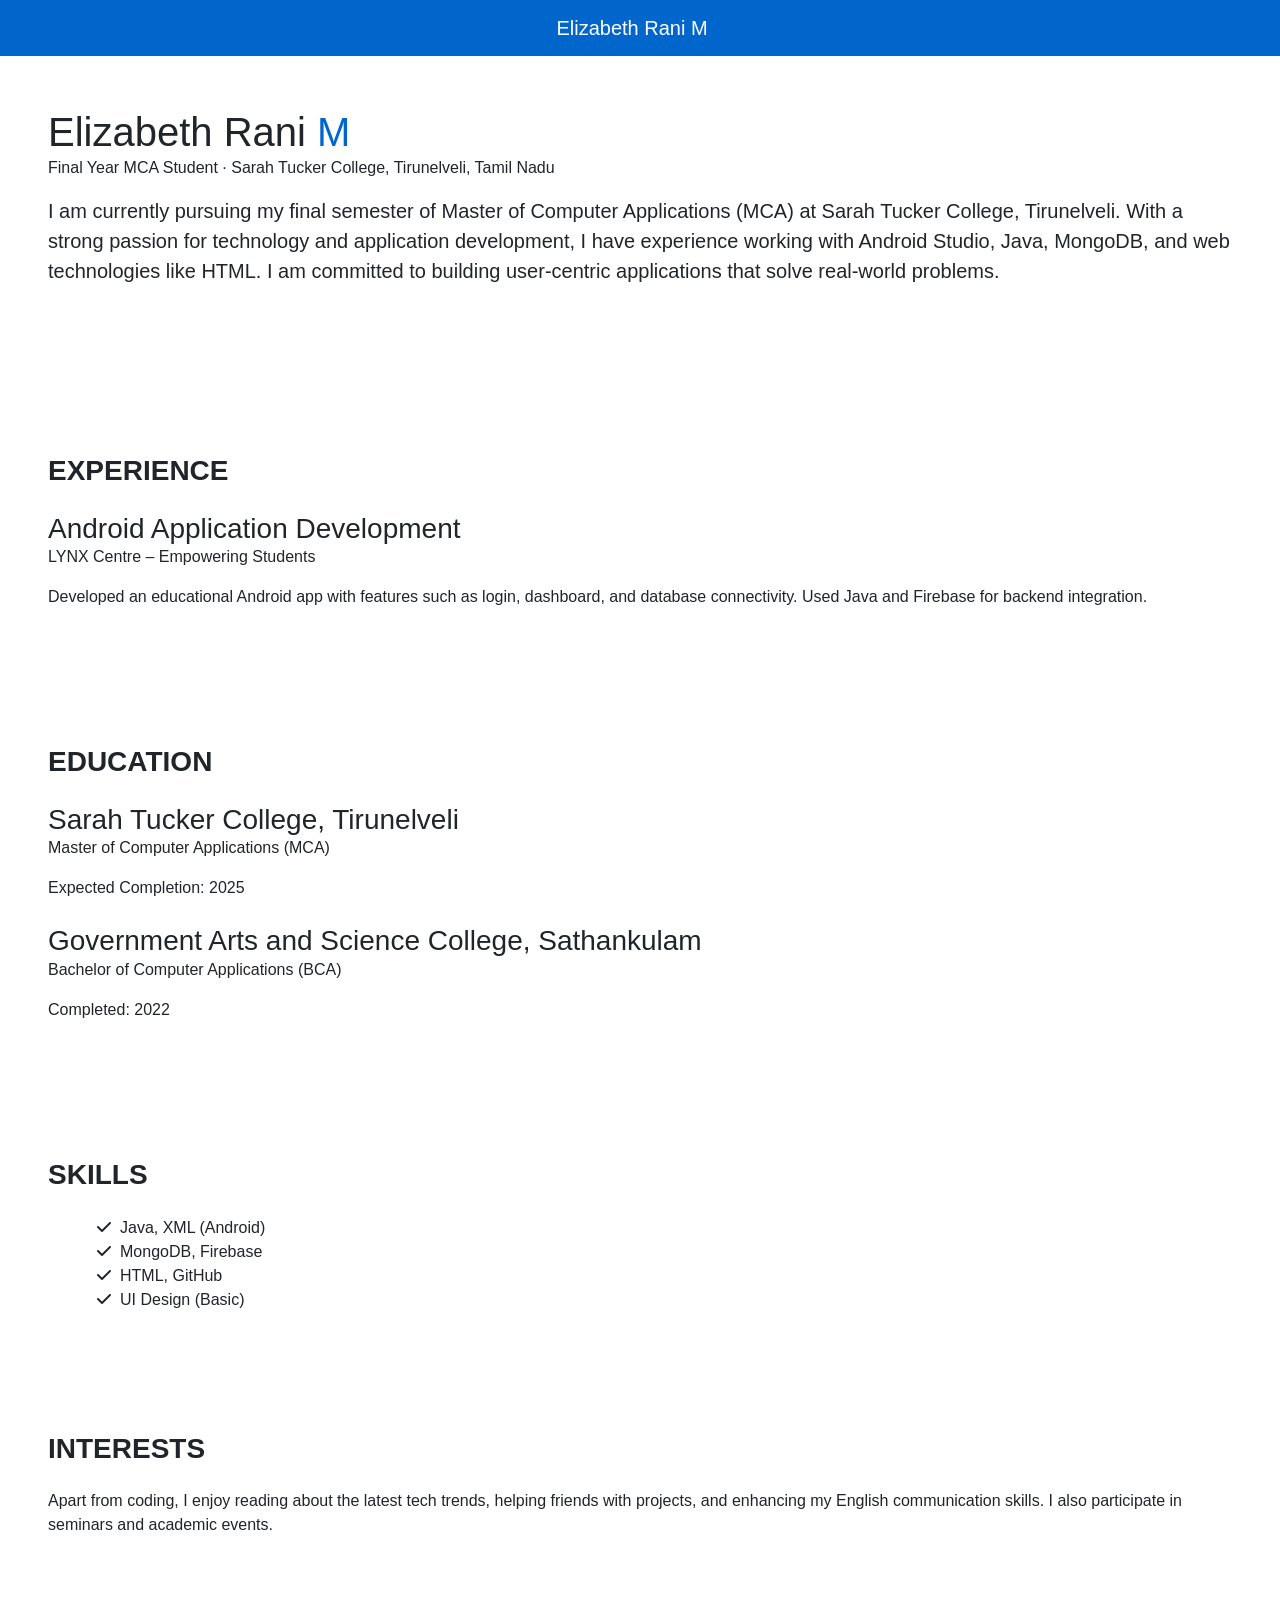
==== eliza.html @ 860604d1 "Update eliza.html" ====
<!DOCTYPE html>
<html lang="en">

<head>
    <meta charset="utf-8" />
    <meta name="viewport" content="width=device-width, initial-scale=1" />
    <meta name="description" content="Elizabeth Rani M - Resume" />
    <title>Elizabeth Rani M - Resume</title>
    <link rel="icon" type="image/x-icon" href="favicon.ico" />
    <link href="https://cdn.jsdelivr.net/npm/bootstrap@5.3.0/dist/css/bootstrap.min.css" rel="stylesheet" />
    <link href="https://cdnjs.cloudflare.com/ajax/libs/font-awesome/6.5.0/css/all.min.css" rel="stylesheet" />
    <style>
        body {
            font-family: 'Segoe UI', sans-serif;
        }

        .bg-primary {
            background-color: #0066cc !important;
        }

        .text-primary {
            color: #0066cc !important;
        }

        .resume-section {
            padding: 60px 0;
        }

        .resume-section-heading {
            font-size: 1.75rem;
            text-transform: uppercase;
            font-weight: 700;
            margin-bottom: 1.5rem;
        }

        .fa-ul {
            padding-left: 2em;
        }
    </style>
</head>

<body>
    <!-- Sidebar -->
    <nav class="navbar navbar-expand-lg navbar-dark bg-primary fixed-top" id="sideNav">
        <div class="container-fluid d-flex flex-column align-items-center">
            <a class="navbar-brand js-scroll-trigger text-center" href="#">
                <span class="d-block d-lg-none">Elizabeth Rani M</span>
                <span class="d-none d-lg-block text-white">Elizabeth Rani M</span>
            </a>
        </div>
    </nav>

    <!-- Page Content -->
    <div class="container-fluid p-5" style="margin-left: 0;">
        <!-- About -->
        <section class="resume-section" id="about">
            <div class="my-auto">
                <h1 class="mb-0">Elizabeth Rani <span class="text-primary">M</span></h1>
                <div class="subheading mb-3">
                    Final Year MCA Student · Sarah Tucker College, Tirunelveli, Tamil Nadu
                </div>
                <p class="lead mb-5">
                    I am currently pursuing my final semester of Master of Computer Applications (MCA) at Sarah Tucker College, Tirunelveli. With a strong passion for technology and application development, I have experience working with Android Studio, Java, MongoDB, and web technologies like HTML. I am committed to building user-centric applications that solve real-world problems.
                </p>
            </div>
        </section>

        <!-- Experience -->
        <section class="resume-section" id="experience">
            <h2 class="resume-section-heading text-uppercase">Experience</h2>
            <div>
                <h3 class="mb-0">Android Application Development</h3>
                <div class="subheading mb-3">LYNX Centre – Empowering Students</div>
                <p>
                    Developed an educational Android app with features such as login, dashboard, and database connectivity. Used Java and Firebase for backend integration.
                </p>
            </div>
        </section>

        <!-- Education -->
        <section class="resume-section" id="education">
            <h2 class="resume-section-heading text-uppercase">Education</h2>
            <div>
                <h3 class="mb-0">Sarah Tucker College, Tirunelveli</h3>
                <div class="subheading mb-3">Master of Computer Applications (MCA)</div>
                <p>Expected Completion: 2025</p>
            </div>
            <div class="mt-4">
                <h3 class="mb-0">Government Arts and Science College, Sathankulam</h3>
                <div class="subheading mb-3">Bachelor of Computer Applications (BCA)</div>
                <p>Completed: 2022</p>
            </div>
        </section>

        <!-- Skills -->
        <section class="resume-section" id="skills">
            <h2 class="resume-section-heading text-uppercase">Skills</h2>
            <ul class="fa-ul mb-0">
                <li><span class="fa-li"><i class="fas fa-check"></i></span>Java, XML (Android)</li>
                <li><span class="fa-li"><i class="fas fa-check"></i></span>MongoDB, Firebase</li>
                <li><span class="fa-li"><i class="fas fa-check"></i></span>HTML, GitHub</li>
                <li><span class="fa-li"><i class="fas fa-check"></i></span>UI Design (Basic)</li>
            </ul>
        </section>

        <!-- Interests -->
        <section class="resume-section" id="interests">
            <h2 class="resume-section-heading text-uppercase">Interests</h2>
            <p>
                Apart from coding, I enjoy reading about the latest tech trends, helping friends with projects, and enhancing my English communication skills. I also participate in seminars and academic events.
            </p>
        </section>
    </div>

    <script src="https://cdn.jsdelivr.net/npm/bootstrap@5.3.0/dist/js/bootstrap.bundle.min.js"></script>
</body>

</html>
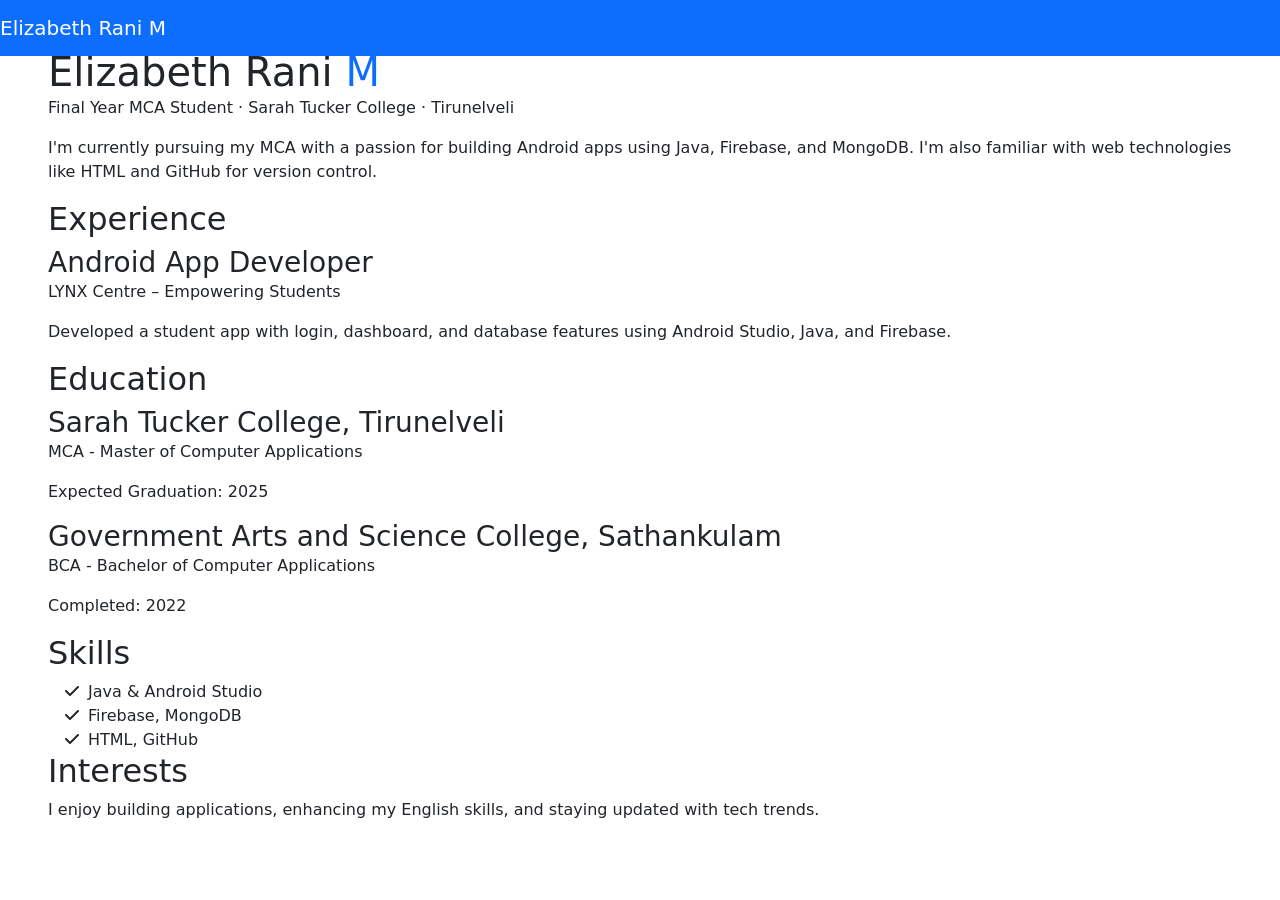
==== commit dee72c57: "Update eliza.html" ====
--- a/eliza.html
+++ b/eliza.html
@@ -1,119 +1,77 @@
 <!DOCTYPE html>
 <html lang="en">
+<head>
+    <meta charset="UTF-8">
+    <meta name="viewport" content="width=device-width, initial-scale=1.0">
+    <title>Elizabeth Rani M - Resume</title>
+    <link href="https://cdn.jsdelivr.net/npm/bootstrap@5.3.0/dist/css/bootstrap.min.css" rel="stylesheet">
+    <link href="https://cdnjs.cloudflare.com/ajax/libs/font-awesome/6.5.0/css/all.min.css" rel="stylesheet">
+    <link rel="stylesheet" href="style.css">
+</head>
+<body id="page-top">
 
-<head>
-    <meta charset="utf-8" />
-    <meta name="viewport" content="width=device-width, initial-scale=1" />
-    <meta name="description" content="Elizabeth Rani M - Resume" />
-    <title>Elizabeth Rani M - Resume</title>
-    <link rel="icon" type="image/x-icon" href="favicon.ico" />
-    <link href="https://cdn.jsdelivr.net/npm/bootstrap@5.3.0/dist/css/bootstrap.min.css" rel="stylesheet" />
-    <link href="https://cdnjs.cloudflare.com/ajax/libs/font-awesome/6.5.0/css/all.min.css" rel="stylesheet" />
-    <style>
-        body {
-            font-family: 'Segoe UI', sans-serif;
-        }
-
-        .bg-primary {
-            background-color: #0066cc !important;
-        }
-
-        .text-primary {
-            color: #0066cc !important;
-        }
-
-        .resume-section {
-            padding: 60px 0;
-        }
-
-        .resume-section-heading {
-            font-size: 1.75rem;
-            text-transform: uppercase;
-            font-weight: 700;
-            margin-bottom: 1.5rem;
-        }
-
-        .fa-ul {
-            padding-left: 2em;
-        }
-    </style>
-</head>
-
-<body>
     <!-- Sidebar -->
     <nav class="navbar navbar-expand-lg navbar-dark bg-primary fixed-top" id="sideNav">
-        <div class="container-fluid d-flex flex-column align-items-center">
-            <a class="navbar-brand js-scroll-trigger text-center" href="#">
-                <span class="d-block d-lg-none">Elizabeth Rani M</span>
-                <span class="d-none d-lg-block text-white">Elizabeth Rani M</span>
-            </a>
-        </div>
+        <a class="navbar-brand js-scroll-trigger" href="#page-top">
+            <span class="d-block d-lg-none">Elizabeth Rani M</span>
+            <span class="d-none d-lg-block">Elizabeth Rani M</span>
+        </a>
     </nav>
 
-    <!-- Page Content -->
-    <div class="container-fluid p-5" style="margin-left: 0;">
+    <!-- Main Content -->
+    <div class="container-fluid p-5">
         <!-- About -->
         <section class="resume-section" id="about">
-            <div class="my-auto">
-                <h1 class="mb-0">Elizabeth Rani <span class="text-primary">M</span></h1>
-                <div class="subheading mb-3">
-                    Final Year MCA Student · Sarah Tucker College, Tirunelveli, Tamil Nadu
-                </div>
-                <p class="lead mb-5">
-                    I am currently pursuing my final semester of Master of Computer Applications (MCA) at Sarah Tucker College, Tirunelveli. With a strong passion for technology and application development, I have experience working with Android Studio, Java, MongoDB, and web technologies like HTML. I am committed to building user-centric applications that solve real-world problems.
-                </p>
+            <h1 class="mb-0">Elizabeth Rani <span class="text-primary">M</span></h1>
+            <div class="subheading mb-3">
+                Final Year MCA Student · Sarah Tucker College · Tirunelveli
             </div>
+            <p>
+                I'm currently pursuing my MCA with a passion for building Android apps using Java, Firebase, and MongoDB. I'm also familiar with web technologies like HTML and GitHub for version control.
+            </p>
         </section>
 
         <!-- Experience -->
         <section class="resume-section" id="experience">
-            <h2 class="resume-section-heading text-uppercase">Experience</h2>
+            <h2 class="resume-section-heading">Experience</h2>
             <div>
-                <h3 class="mb-0">Android Application Development</h3>
+                <h3 class="mb-0">Android App Developer</h3>
                 <div class="subheading mb-3">LYNX Centre – Empowering Students</div>
-                <p>
-                    Developed an educational Android app with features such as login, dashboard, and database connectivity. Used Java and Firebase for backend integration.
-                </p>
+                <p>Developed a student app with login, dashboard, and database features using Android Studio, Java, and Firebase.</p>
             </div>
         </section>
 
         <!-- Education -->
         <section class="resume-section" id="education">
-            <h2 class="resume-section-heading text-uppercase">Education</h2>
+            <h2 class="resume-section-heading">Education</h2>
             <div>
                 <h3 class="mb-0">Sarah Tucker College, Tirunelveli</h3>
-                <div class="subheading mb-3">Master of Computer Applications (MCA)</div>
-                <p>Expected Completion: 2025</p>
+                <div class="subheading mb-3">MCA - Master of Computer Applications</div>
+                <p>Expected Graduation: 2025</p>
             </div>
-            <div class="mt-4">
+            <div class="mt-3">
                 <h3 class="mb-0">Government Arts and Science College, Sathankulam</h3>
-                <div class="subheading mb-3">Bachelor of Computer Applications (BCA)</div>
+                <div class="subheading mb-3">BCA - Bachelor of Computer Applications</div>
                 <p>Completed: 2022</p>
             </div>
         </section>
 
         <!-- Skills -->
         <section class="resume-section" id="skills">
-            <h2 class="resume-section-heading text-uppercase">Skills</h2>
+            <h2 class="resume-section-heading">Skills</h2>
             <ul class="fa-ul mb-0">
-                <li><span class="fa-li"><i class="fas fa-check"></i></span>Java, XML (Android)</li>
-                <li><span class="fa-li"><i class="fas fa-check"></i></span>MongoDB, Firebase</li>
+                <li><span class="fa-li"><i class="fas fa-check"></i></span>Java & Android Studio</li>
+                <li><span class="fa-li"><i class="fas fa-check"></i></span>Firebase, MongoDB</li>
                 <li><span class="fa-li"><i class="fas fa-check"></i></span>HTML, GitHub</li>
-                <li><span class="fa-li"><i class="fas fa-check"></i></span>UI Design (Basic)</li>
             </ul>
         </section>
 
         <!-- Interests -->
         <section class="resume-section" id="interests">
-            <h2 class="resume-section-heading text-uppercase">Interests</h2>
-            <p>
-                Apart from coding, I enjoy reading about the latest tech trends, helping friends with projects, and enhancing my English communication skills. I also participate in seminars and academic events.
-            </p>
+            <h2 class="resume-section-heading">Interests</h2>
+            <p>I enjoy building applications, enhancing my English skills, and staying updated with tech trends.</p>
         </section>
     </div>
 
-    <script src="https://cdn.jsdelivr.net/npm/bootstrap@5.3.0/dist/js/bootstrap.bundle.min.js"></script>
 </body>
-
 </html>
-
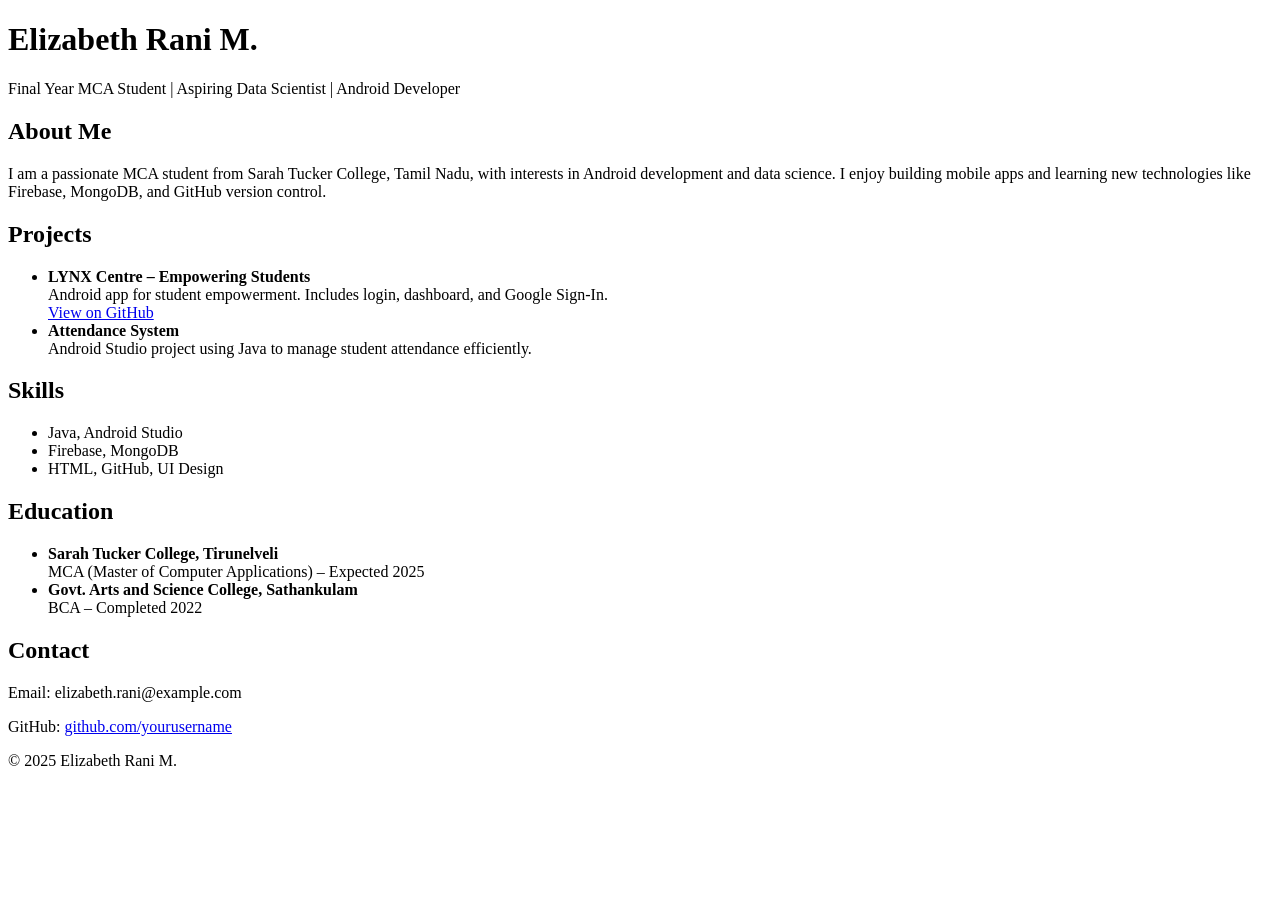
==== commit 2a3aeab6: "Update eliza.html" ====
--- a/eliza.html
+++ b/eliza.html
@@ -1,77 +1,71 @@
 <!DOCTYPE html>
 <html lang="en">
 <head>
-    <meta charset="UTF-8">
-    <meta name="viewport" content="width=device-width, initial-scale=1.0">
-    <title>Elizabeth Rani M - Resume</title>
-    <link href="https://cdn.jsdelivr.net/npm/bootstrap@5.3.0/dist/css/bootstrap.min.css" rel="stylesheet">
-    <link href="https://cdnjs.cloudflare.com/ajax/libs/font-awesome/6.5.0/css/all.min.css" rel="stylesheet">
-    <link rel="stylesheet" href="style.css">
+  <meta charset="UTF-8" />
+  <meta name="viewport" content="width=device-width, initial-scale=1.0"/>
+  <title>Elizabeth Rani M. | Portfolio</title>
+  <link rel="stylesheet" href="style.css" />
 </head>
-<body id="page-top">
+<body>
+  <header>
+    <h1>Elizabeth Rani M.</h1>
+    <p>Final Year MCA Student | Aspiring Data Scientist | Android Developer</p>
+  </header>
 
-    <!-- Sidebar -->
-    <nav class="navbar navbar-expand-lg navbar-dark bg-primary fixed-top" id="sideNav">
-        <a class="navbar-brand js-scroll-trigger" href="#page-top">
-            <span class="d-block d-lg-none">Elizabeth Rani M</span>
-            <span class="d-none d-lg-block">Elizabeth Rani M</span>
-        </a>
-    </nav>
+  <section id="about">
+    <h2>About Me</h2>
+    <p>
+      I am a passionate MCA student from Sarah Tucker College, Tamil Nadu, with interests in Android development and data science.
+      I enjoy building mobile apps and learning new technologies like Firebase, MongoDB, and GitHub version control.
+    </p>
+  </section>
 
-    <!-- Main Content -->
-    <div class="container-fluid p-5">
-        <!-- About -->
-        <section class="resume-section" id="about">
-            <h1 class="mb-0">Elizabeth Rani <span class="text-primary">M</span></h1>
-            <div class="subheading mb-3">
-                Final Year MCA Student · Sarah Tucker College · Tirunelveli
-            </div>
-            <p>
-                I'm currently pursuing my MCA with a passion for building Android apps using Java, Firebase, and MongoDB. I'm also familiar with web technologies like HTML and GitHub for version control.
-            </p>
-        </section>
+  <section id="projects">
+    <h2>Projects</h2>
+    <ul>
+      <li>
+        <strong>LYNX Centre – Empowering Students</strong><br/>
+        Android app for student empowerment. Includes login, dashboard, and Google Sign-In.<br/>
+        <a href="https://github.com/yourusername/lynx-centre" target="_blank">View on GitHub</a>
+      </li>
+      <li>
+        <strong>Attendance System</strong><br/>
+        Android Studio project using Java to manage student attendance efficiently.
+      </li>
+    </ul>
+  </section>
 
-        <!-- Experience -->
-        <section class="resume-section" id="experience">
-            <h2 class="resume-section-heading">Experience</h2>
-            <div>
-                <h3 class="mb-0">Android App Developer</h3>
-                <div class="subheading mb-3">LYNX Centre – Empowering Students</div>
-                <p>Developed a student app with login, dashboard, and database features using Android Studio, Java, and Firebase.</p>
-            </div>
-        </section>
+  <section id="skills">
+    <h2>Skills</h2>
+    <ul>
+      <li>Java, Android Studio</li>
+      <li>Firebase, MongoDB</li>
+      <li>HTML, GitHub, UI Design</li>
+    </ul>
+  </section>
 
-        <!-- Education -->
-        <section class="resume-section" id="education">
-            <h2 class="resume-section-heading">Education</h2>
-            <div>
-                <h3 class="mb-0">Sarah Tucker College, Tirunelveli</h3>
-                <div class="subheading mb-3">MCA - Master of Computer Applications</div>
-                <p>Expected Graduation: 2025</p>
-            </div>
-            <div class="mt-3">
-                <h3 class="mb-0">Government Arts and Science College, Sathankulam</h3>
-                <div class="subheading mb-3">BCA - Bachelor of Computer Applications</div>
-                <p>Completed: 2022</p>
-            </div>
-        </section>
+  <section id="education">
+    <h2>Education</h2>
+    <ul>
+      <li>
+        <strong>Sarah Tucker College, Tirunelveli</strong><br/>
+        MCA (Master of Computer Applications) – Expected 2025
+      </li>
+      <li>
+        <strong>Govt. Arts and Science College, Sathankulam</strong><br/>
+        BCA – Completed 2022
+      </li>
+    </ul>
+  </section>
 
-        <!-- Skills -->
-        <section class="resume-section" id="skills">
-            <h2 class="resume-section-heading">Skills</h2>
-            <ul class="fa-ul mb-0">
-                <li><span class="fa-li"><i class="fas fa-check"></i></span>Java & Android Studio</li>
-                <li><span class="fa-li"><i class="fas fa-check"></i></span>Firebase, MongoDB</li>
-                <li><span class="fa-li"><i class="fas fa-check"></i></span>HTML, GitHub</li>
-            </ul>
-        </section>
+  <section id="contact">
+    <h2>Contact</h2>
+    <p>Email: elizabeth.rani@example.com</p>
+    <p>GitHub: <a href="https://github.com/yourusername" target="_blank">github.com/yourusername</a></p>
+  </section>
 
-        <!-- Interests -->
-        <section class="resume-section" id="interests">
-            <h2 class="resume-section-heading">Interests</h2>
-            <p>I enjoy building applications, enhancing my English skills, and staying updated with tech trends.</p>
-        </section>
-    </div>
-
+  <footer>
+    <p>© 2025 Elizabeth Rani M.</p>
+  </footer>
 </body>
 </html>
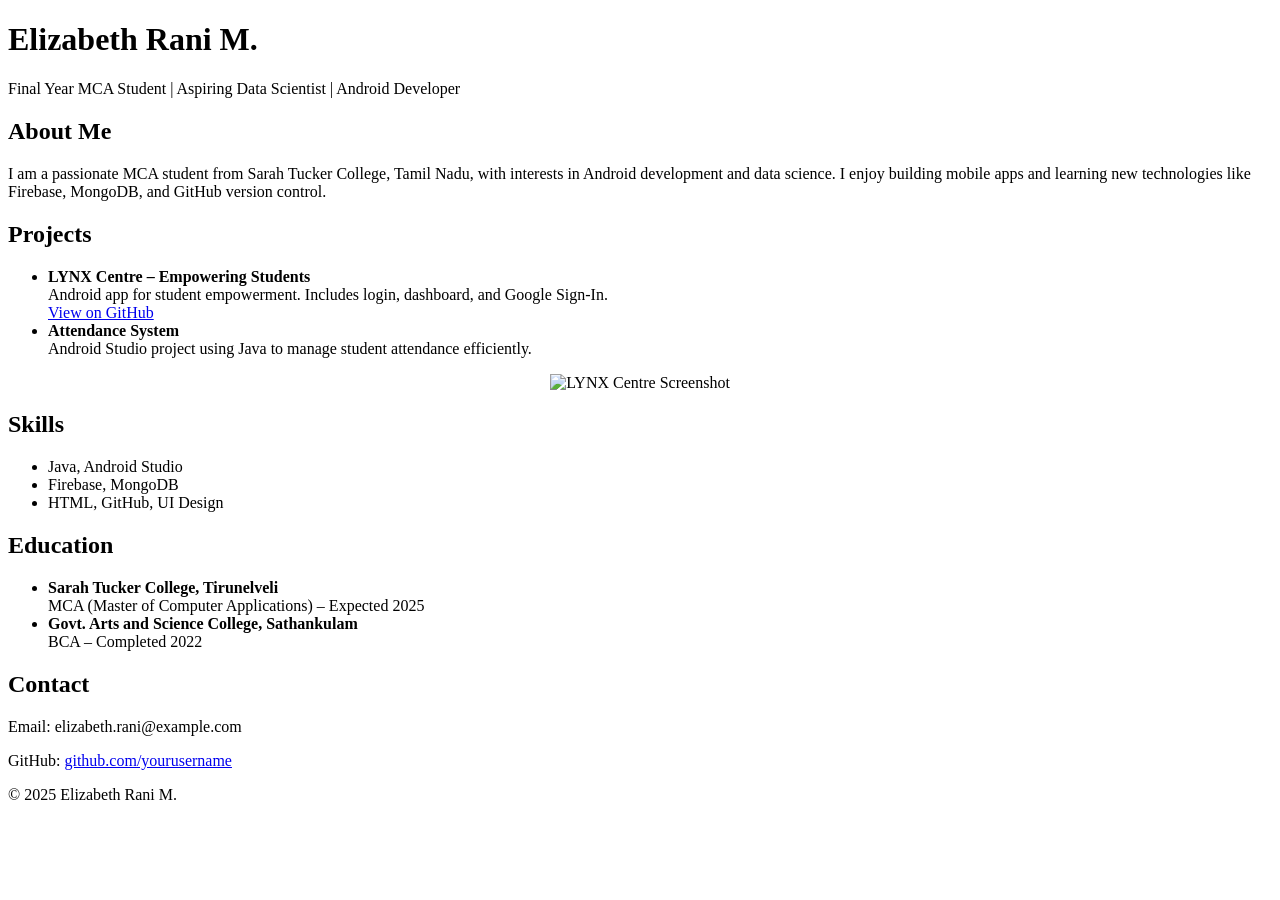
==== commit b34ea37e: "Update eliza.html" ====
--- a/eliza.html
+++ b/eliza.html
@@ -33,6 +33,10 @@
         Android Studio project using Java to manage student attendance efficiently.
       </li>
     </ul>
+    <p align="center">
+  <img src="/Users/elizabethrani/Desktop/Elizabeth/dashpoard.png" alt="LYNX Centre Screenshot" width="600"/>
+</p>
+
   </section>
 
   <section id="skills">
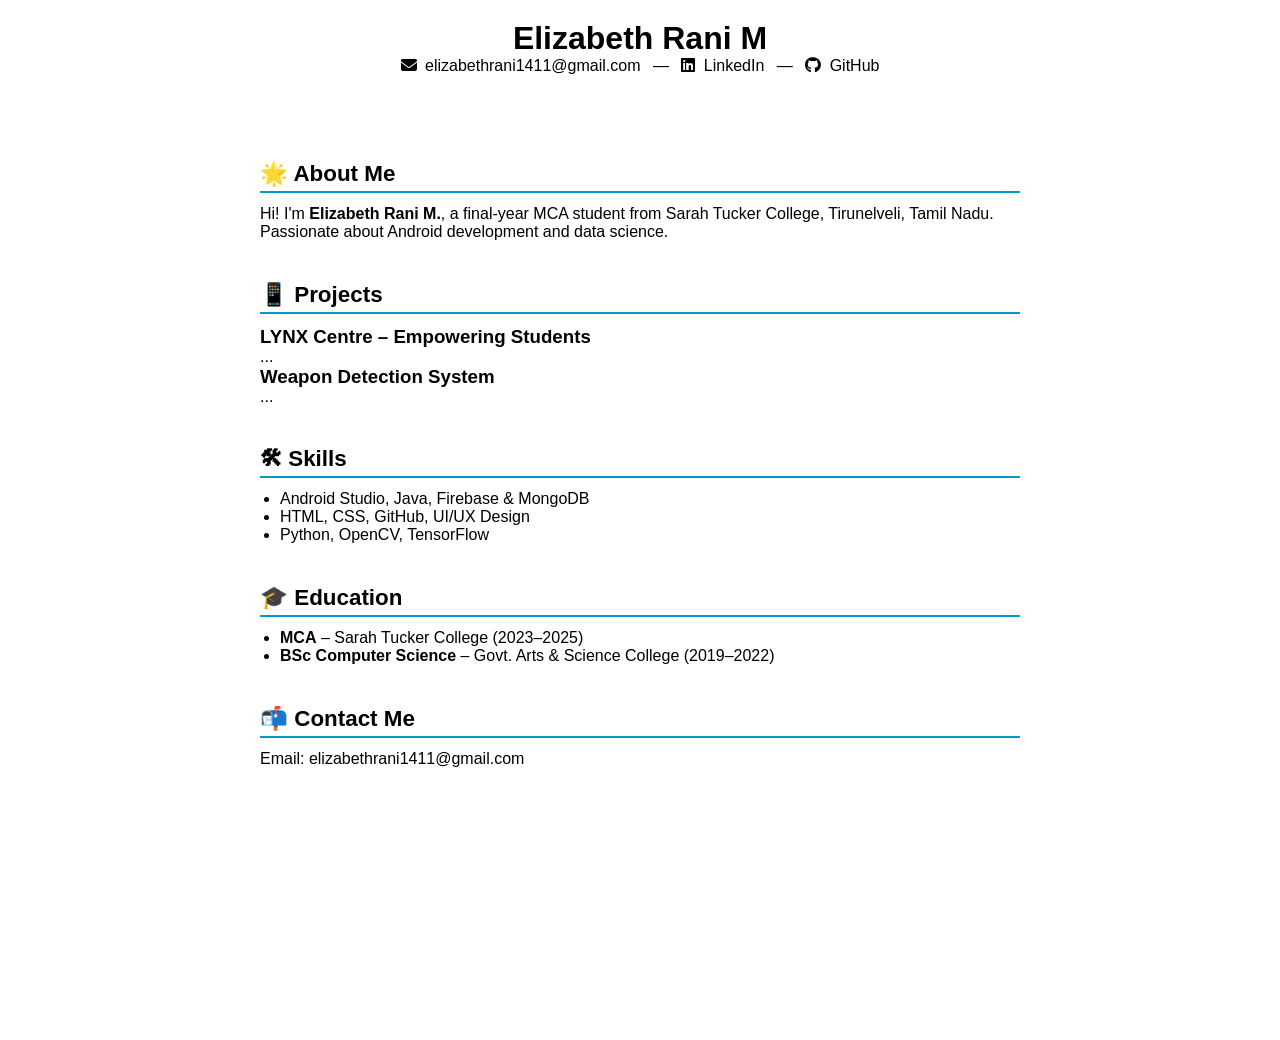
==== commit 3d204c9f: "Update eliza.html" ====
--- a/eliza.html
+++ b/eliza.html
@@ -1,75 +1,121 @@
 <!DOCTYPE html>
 <html lang="en">
 <head>
-  <meta charset="UTF-8" />
-  <meta name="viewport" content="width=device-width, initial-scale=1.0"/>
-  <title>Elizabeth Rani M. | Portfolio</title>
-  <link rel="stylesheet" href="style.css" />
+  <meta charset="UTF-8">
+  <title>Elizabeth Rani – Portfolio</title>
+  <link rel="stylesheet"
+        href="https://cdnjs.cloudflare.com/ajax/libs/font-awesome/6.4.0/css/all.min.css">
+  <style>
+    /* Reset */
+    * { margin: 0; padding: 0; box-sizing: border-box; }
+    html, body { width: 100%; height: 100%; font-family: Arial, sans-serif; }
+    
+    /* Header with animated background and sliding name */
+    @keyframes fadeColor {
+      from { background-color: #0099CC; }
+      to   { background-color: #66CCFF; }
+    }
+    @keyframes slide-in-name {
+      from { transform: translateX(-100%); opacity: 0; }
+      to { transform: translateX(0); opacity: 1; }
+    }
+    .top-box {
+      position: fixed; top: 0; left: 0; width: 100vw;
+      padding: 20px 0; text-align: center; color: #000;
+      animation: fadeColor 3s ease-in-out infinite alternate;
+    }
+    .top-box h1 {
+      animation: slide-in-name 1.5s ease-out forwards;
+    }
+    .top-box .contacts a {
+      margin: 0 8px; color: #000; text-decoration: none;
+    }
+    .top-box .contacts i { margin-right: 4px; }
+    .page-content { margin-top: 140px; padding: 20px; max-width: 800px; margin-left: auto; margin-right: auto; }
+    
+    /* Scroll reveal styles */
+    .reveal {
+      opacity: 0;
+      transform: translateY(50px);
+      transition: opacity 0.8s ease-out, transform 0.8s ease-out;
+    }
+    .reveal.active {
+      opacity: 1;
+      transform: translateY(0);
+    }
+    
+    section { margin-bottom: 40px; }
+    section h2 { font-size: 1.4rem; border-bottom: 2px solid #0099CC; margin-bottom: 12px; padding-bottom: 4px; }
+    ul { padding-left: 20px; list-style: disc; }
+  </style>
 </head>
 <body>
-  <header>
-    <h1>Elizabeth Rani M.</h1>
-    <p>Final Year MCA Student | Aspiring Data Scientist | Android Developer</p>
-  </header>
+  <div class="top-box">
+    <h1>Elizabeth Rani M</h1>
+    <div class="contacts">
+      <a href="mailto:elizabethrani1411@gmail.com">
+        <i class="fa-solid fa-envelope"></i> elizabethrani1411@gmail.com
+      </a> —
+      <a href="https://www.linkedin.com/in/elizabeth-rani-m-898435340" target="_blank">
+        <i class="fa-brands fa-linkedin"></i> LinkedIn
+      </a> —
+      <a href="https://github.com/elizabethrani1411" target="_blank">
+        <i class="fa-brands fa-github"></i> GitHub
+      </a>
+    </div>
+  </div>
+  
+  <div class="page-content">
+    <section class="reveal" id="about">
+      <h2>🌟 About Me</h2>
+      <p>Hi! I'm <strong>Elizabeth Rani M.</strong>, a final‑year MCA student from Sarah Tucker College, Tirunelveli, Tamil Nadu. Passionate about Android development and data science.</p>
+    </section>
+    
+    <section class="reveal" id="projects">
+      <h2>📱 Projects</h2>
+      <h3>LYNX Centre – Empowering Students</h3>
+      <p>...</p>
+      <h3>Weapon Detection System</h3>
+      <p>...</p>
+    </section>
+    
+    <section class="reveal" id="skills">
+      <h2>🛠 Skills</h2>
+      <ul>
+        <li>Android Studio, Java, Firebase & MongoDB</li>
+        <li>HTML, CSS, GitHub, UI/UX Design</li>
+        <li>Python, OpenCV, TensorFlow</li>
+      </ul>
+    </section>
+    
+    <section class="reveal" id="education">
+      <h2>🎓 Education</h2>
+      <ul>
+        <li><strong>MCA</strong> – Sarah Tucker College (2023–2025)</li>
+        <li><strong>BSc Computer Science</strong> – Govt. Arts & Science College (2019–2022)</li>
+      </ul>
+    </section>
+    
+    <section class="reveal" id="contact">
+      <h2>📬 Contact Me</h2>
+      <p>Email: elizabethrani1411@gmail.com</p>
+    </section>
+  </div>
+  
+  <script>
+    document.addEventListener("DOMContentLoaded", () => {
+      const reveals = document.querySelectorAll('.reveal');
+      const observer = new IntersectionObserver(entries => {
+        entries.forEach(entry => {
+          if (entry.isIntersecting) {
+            entry.target.classList.add('active');
+            observer.unobserve(entry.target);
+          }
+        });
+      }, { threshold: 0.1 });
 
-  <section id="about">
-    <h2>About Me</h2>
-    <p>
-      I am a passionate MCA student from Sarah Tucker College, Tamil Nadu, with interests in Android development and data science.
-      I enjoy building mobile apps and learning new technologies like Firebase, MongoDB, and GitHub version control.
-    </p>
-  </section>
-
-  <section id="projects">
-    <h2>Projects</h2>
-    <ul>
-      <li>
-        <strong>LYNX Centre – Empowering Students</strong><br/>
-        Android app for student empowerment. Includes login, dashboard, and Google Sign-In.<br/>
-        <a href="https://github.com/yourusername/lynx-centre" target="_blank">View on GitHub</a>
-      </li>
-      <li>
-        <strong>Attendance System</strong><br/>
-        Android Studio project using Java to manage student attendance efficiently.
-      </li>
-    </ul>
-    <p align="center">
-  <img src="/Users/elizabethrani/Desktop/Elizabeth/dashpoard.png" alt="LYNX Centre Screenshot" width="600"/>
-</p>
-
-  </section>
-
-  <section id="skills">
-    <h2>Skills</h2>
-    <ul>
-      <li>Java, Android Studio</li>
-      <li>Firebase, MongoDB</li>
-      <li>HTML, GitHub, UI Design</li>
-    </ul>
-  </section>
-
-  <section id="education">
-    <h2>Education</h2>
-    <ul>
-      <li>
-        <strong>Sarah Tucker College, Tirunelveli</strong><br/>
-        MCA (Master of Computer Applications) – Expected 2025
-      </li>
-      <li>
-        <strong>Govt. Arts and Science College, Sathankulam</strong><br/>
-        BCA – Completed 2022
-      </li>
-    </ul>
-  </section>
-
-  <section id="contact">
-    <h2>Contact</h2>
-    <p>Email: elizabeth.rani@example.com</p>
-    <p>GitHub: <a href="https://github.com/yourusername" target="_blank">github.com/yourusername</a></p>
-  </section>
-
-  <footer>
-    <p>© 2025 Elizabeth Rani M.</p>
-  </footer>
+      reveals.forEach(el => observer.observe(el));
+    });
+  </script>
 </body>
 </html>
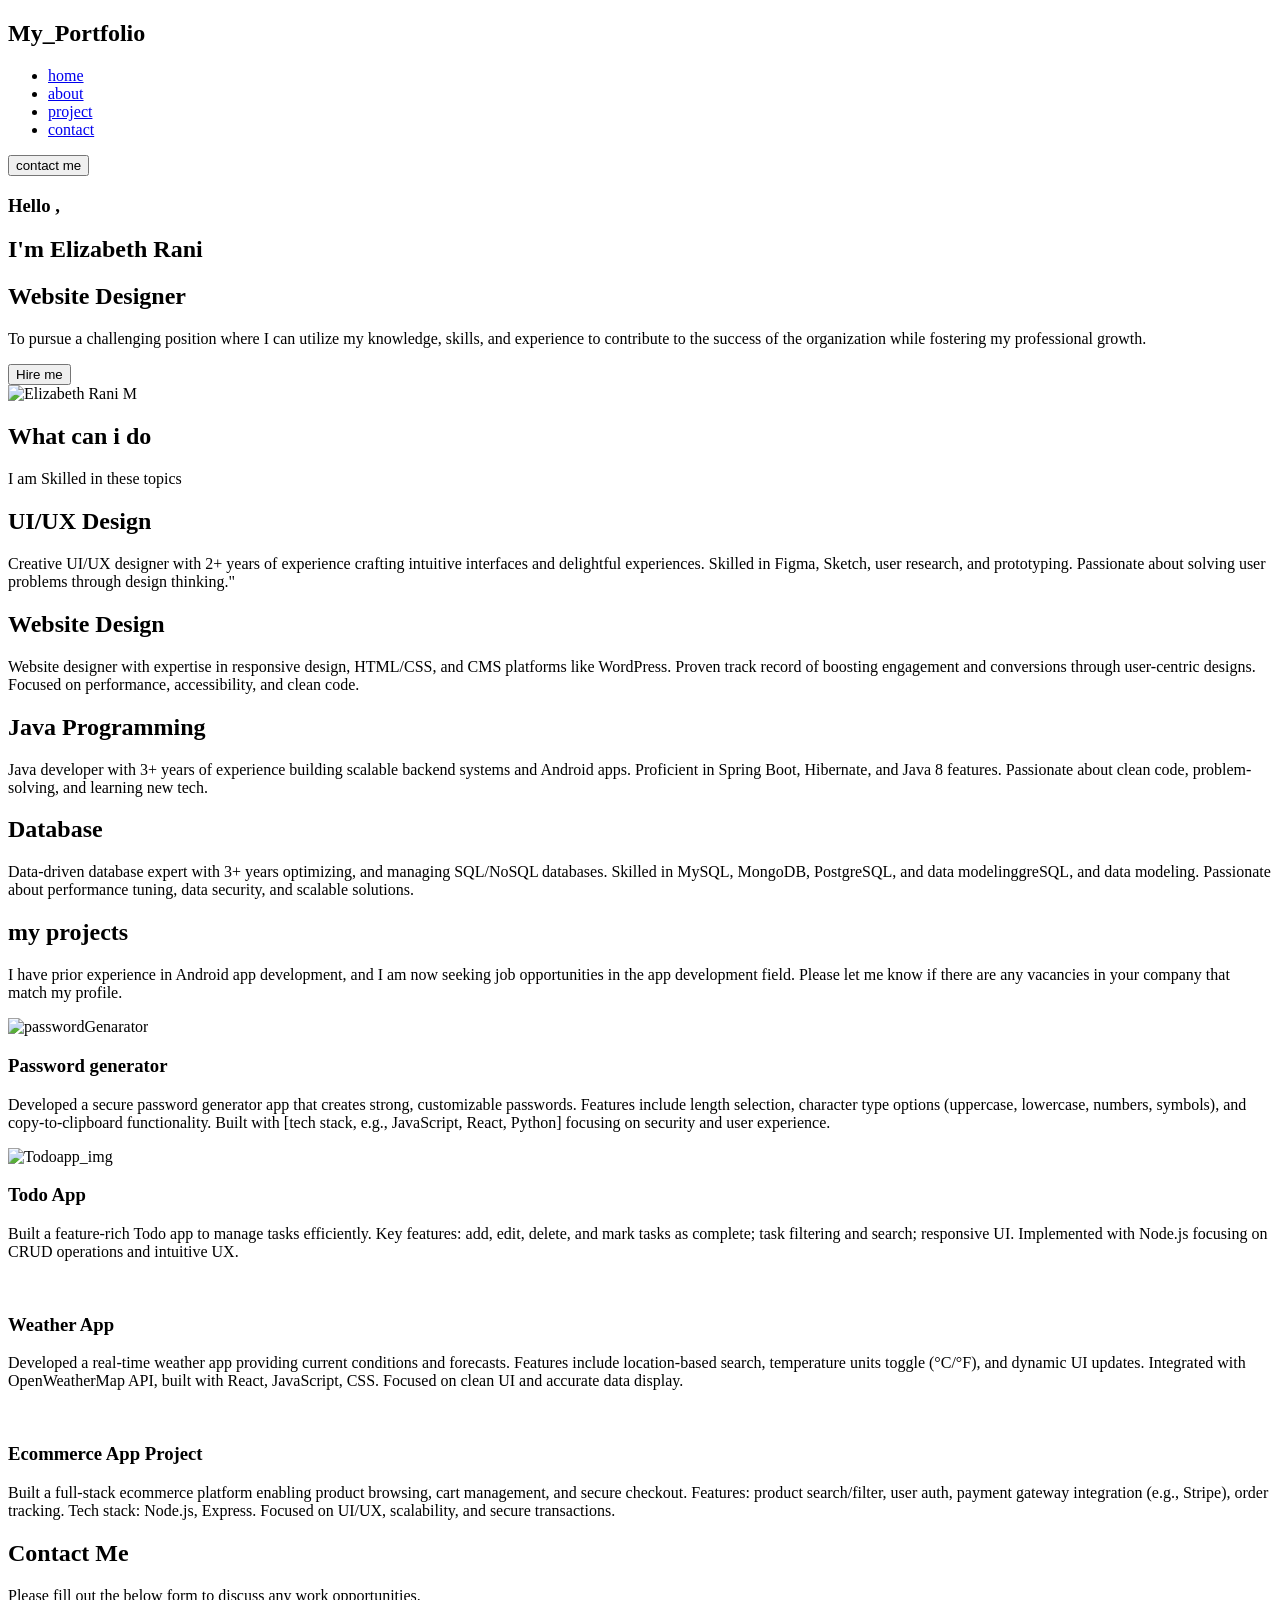
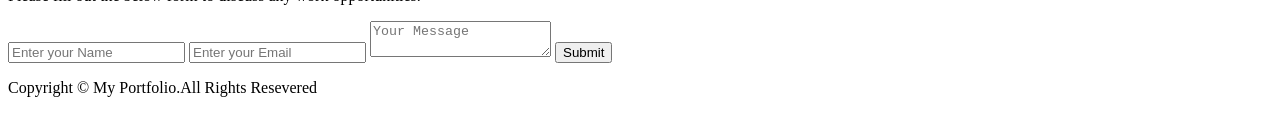
==== commit ed985a47: "Revamp eliza.html for portfolio presentation" ====
--- a/eliza.html
+++ b/eliza.html
@@ -1,121 +1,116 @@
 <!DOCTYPE html>
 <html lang="en">
 <head>
-  <meta charset="UTF-8">
-  <title>Elizabeth Rani – Portfolio</title>
-  <link rel="stylesheet"
-        href="https://cdnjs.cloudflare.com/ajax/libs/font-awesome/6.4.0/css/all.min.css">
-  <style>
-    /* Reset */
-    * { margin: 0; padding: 0; box-sizing: border-box; }
-    html, body { width: 100%; height: 100%; font-family: Arial, sans-serif; }
-    
-    /* Header with animated background and sliding name */
-    @keyframes fadeColor {
-      from { background-color: #0099CC; }
-      to   { background-color: #66CCFF; }
-    }
-    @keyframes slide-in-name {
-      from { transform: translateX(-100%); opacity: 0; }
-      to { transform: translateX(0); opacity: 1; }
-    }
-    .top-box {
-      position: fixed; top: 0; left: 0; width: 100vw;
-      padding: 20px 0; text-align: center; color: #000;
-      animation: fadeColor 3s ease-in-out infinite alternate;
-    }
-    .top-box h1 {
-      animation: slide-in-name 1.5s ease-out forwards;
-    }
-    .top-box .contacts a {
-      margin: 0 8px; color: #000; text-decoration: none;
-    }
-    .top-box .contacts i { margin-right: 4px; }
-    .page-content { margin-top: 140px; padding: 20px; max-width: 800px; margin-left: auto; margin-right: auto; }
-    
-    /* Scroll reveal styles */
-    .reveal {
-      opacity: 0;
-      transform: translateY(50px);
-      transition: opacity 0.8s ease-out, transform 0.8s ease-out;
-    }
-    .reveal.active {
-      opacity: 1;
-      transform: translateY(0);
-    }
-    
-    section { margin-bottom: 40px; }
-    section h2 { font-size: 1.4rem; border-bottom: 2px solid #0099CC; margin-bottom: 12px; padding-bottom: 4px; }
-    ul { padding-left: 20px; list-style: disc; }
-  </style>
+    <meta charset="UTF-8">
+    <meta name="viewport" content="width=device-width, initial-scale=1.0">
+    <title>My Portfolio</title>
+    <link rel="stylesheet" href="./style.css">
 </head>
 <body>
-  <div class="top-box">
-    <h1>Elizabeth Rani M</h1>
-    <div class="contacts">
-      <a href="mailto:elizabethrani1411@gmail.com">
-        <i class="fa-solid fa-envelope"></i> elizabethrani1411@gmail.com
-      </a> —
-      <a href="https://www.linkedin.com/in/elizabeth-rani-m-898435340" target="_blank">
-        <i class="fa-brands fa-linkedin"></i> LinkedIn
-      </a> —
-      <a href="https://github.com/elizabethrani1411" target="_blank">
-        <i class="fa-brands fa-github"></i> GitHub
-      </a>
-    </div>
-  </div>
-  
-  <div class="page-content">
-    <section class="reveal" id="about">
-      <h2>🌟 About Me</h2>
-      <p>Hi! I'm <strong>Elizabeth Rani M.</strong>, a final‑year MCA student from Sarah Tucker College, Tirunelveli, Tamil Nadu. Passionate about Android development and data science.</p>
-    </section>
-    
-    <section class="reveal" id="projects">
-      <h2>📱 Projects</h2>
-      <h3>LYNX Centre – Empowering Students</h3>
-      <p>...</p>
-      <h3>Weapon Detection System</h3>
-      <p>...</p>
-    </section>
-    
-    <section class="reveal" id="skills">
-      <h2>🛠 Skills</h2>
-      <ul>
-        <li>Android Studio, Java, Firebase & MongoDB</li>
-        <li>HTML, CSS, GitHub, UI/UX Design</li>
-        <li>Python, OpenCV, TensorFlow</li>
-      </ul>
-    </section>
-    
-    <section class="reveal" id="education">
-      <h2>🎓 Education</h2>
-      <ul>
-        <li><strong>MCA</strong> – Sarah Tucker College (2023–2025)</li>
-        <li><strong>BSc Computer Science</strong> – Govt. Arts & Science College (2019–2022)</li>
-      </ul>
-    </section>
-    
-    <section class="reveal" id="contact">
-      <h2>📬 Contact Me</h2>
-      <p>Email: elizabethrani1411@gmail.com</p>
-    </section>
-  </div>
-  
-  <script>
-    document.addEventListener("DOMContentLoaded", () => {
-      const reveals = document.querySelectorAll('.reveal');
-      const observer = new IntersectionObserver(entries => {
-        entries.forEach(entry => {
-          if (entry.isIntersecting) {
-            entry.target.classList.add('active');
-            observer.unobserve(entry.target);
-          }
-        });
-      }, { threshold: 0.1 });
+    <!-- nav part -->
+    <nav>
+        <h1 class="logo">My_Portfolio</h1>
+        <ul>
+            <li><a href="#home">home</a></li>
+            <li><a href="#about">about</a></li>
+            <li><a href="#project">project</a></li>
+            <li><a href="#contact">contact</a></li>
+        </ul>
 
-      reveals.forEach(el => observer.observe(el));
-    });
-  </script>
+        <button>contact me</button>
+    </nav>
+    <!-- hero part -->
+    <main id="home" >
+        <aside class="left" >
+            <h3 >Hello ,</h3>
+            <h1>I'm <span>Elizabeth Rani </span></h1>
+            <h2>Website Designer</h2>
+            <p>To pursue a challenging position where I can utilize my knowledge, skills, and experience to contribute to the success
+                    of the organization while fostering my professional growth.</p>
+            <button>Hire me</button>
+        </aside>
+        <aside class="right">
+            <img src="/Users/elizabethrani/Downloads/Elizabeth Rani.M.jpeg" alt="Elizabeth Rani M" >
+        </aside>
+        
+    </main>
+    <section id="about">
+        <h1>What can i do</h1>
+        <p>I am Skilled in these topics</p>
+            <div class="card">
+                <h2>UI/UX Design</h2>
+                <p>Creative UI/UX designer with 2+ years of experience crafting intuitive interfaces and delightful experiences. Skilled in Figma, Sketch, user research, and prototyping. Passionate about solving user problems through design thinking."</p>
+            </div>
+            <div class="card">
+                <h2>Website Design </h2>
+                <p>Website designer with expertise in responsive design, HTML/CSS, and CMS platforms like WordPress. Proven track record of boosting engagement and conversions through user-centric designs. Focused on performance, accessibility, and clean code.</p>
+            </div>
+            <div class="card">
+                <h2>Java Programming</h2>
+                <p>Java developer with 3+ years of experience building scalable backend systems and Android apps. Proficient in Spring Boot, Hibernate, and Java 8 features. Passionate about clean code, problem-solving, and learning new tech.</p>
+            </div>
+            <div class="card">
+                <h2>Database </h2>
+                <p>Data-driven database expert with 3+ years optimizing, and managing SQL/NoSQL databases. Skilled in MySQL, MongoDB, PostgreSQL, and data modelinggreSQL, and data modeling. Passionate about performance tuning, data security, and scalable solutions.</p>
+            </div>
+
+        </section>
+        <!-- project -->
+
+        <section id="project" >
+            <h1>my projects</h1>
+            <p>I have prior experience in Android app development, and I am now seeking job opportunities in the app development field. Please let me know if there are any vacancies in your company that match my profile.</p>
+
+
+            <div class="inner">
+                <div class="projectcard">
+                <img src="./img/password.jpeg" alt="passwordGenarator">
+                <h3>Password generator</h3>
+                <p>Developed a secure password generator app that creates strong, customizable passwords. Features include length selection, character type options (uppercase, lowercase, numbers, symbols), and copy-to-clipboard functionality. Built with [tech stack, e.g., JavaScript, React, Python] focusing on security and user experience.</p>
+
+                </div>
+            
+                 <div class="projectcard">
+                    <img src="./img/todotask.jpeg" alt="Todoapp_img">
+                    <h3>Todo App</h3>
+                    <p>Built a feature-rich Todo app to manage tasks efficiently. Key features: add, edit, delete, and mark tasks as complete; task filtering and search; responsive UI. Implemented with Node.js focusing on CRUD operations and intuitive UX.</p>
+
+                 </div>
+
+                <div class="projectcard">
+                    <img src="./img/weathertask.jpeg" alt="">
+                    <h3>Weather App</h3>
+                    <p>Developed a real-time weather app providing current conditions and forecasts. Features include location-based search, temperature units toggle (°C/°F), and dynamic UI updates. Integrated with OpenWeatherMap API, built with  React, JavaScript, CSS. Focused on clean UI and accurate data display.</p>
+                </div>
+
+                <div class="projectcard">
+                    <img src="./img/ecommerce.jpeg" alt="">
+                    <h3>Ecommerce App Project</h3>
+                    <p>Built a full-stack ecommerce platform enabling product browsing, cart management, and secure checkout. Features: product search/filter, user auth, payment gateway integration (e.g., Stripe), order tracking. Tech stack:  Node.js, Express. Focused on UI/UX, scalability, and secure transactions.</p>
+                </div>
+
+            </div>
+
+        
+        </section>
+
+
+        <!-- contact  -->
+
+        <section class="contact" id="contact">
+            <h1>Contact Me</h1>
+            <p>Please fill out the below form to discuss any work opportunities.</p>
+            
+            <form action="">
+                <input type="text" placeholder="Enter your Name">
+                <input type="email" placeholder="Enter your Email">
+                <textarea name="" id="" placeholder="Your Message"></textarea>
+                <button>Submit</button>
+            </form>
+        </section>
+        <!-- footer -->
+         <footer>
+            <p>Copyright &copy; My Portfolio.All Rights Resevered</p>
+         </footer>
 </body>
 </html>
